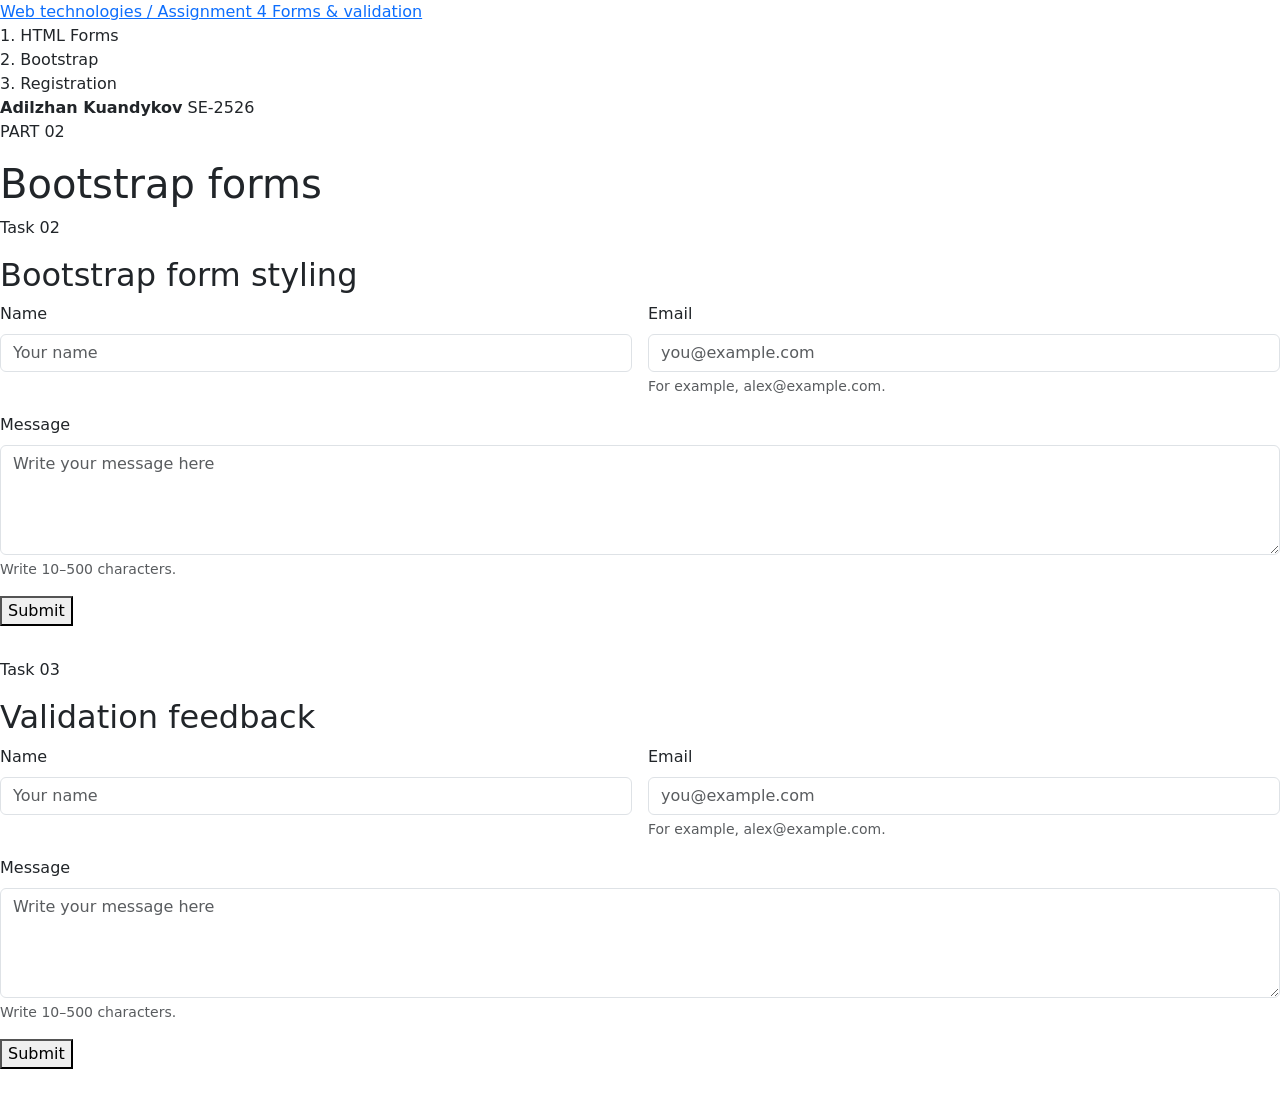
==== bootstrap.html @ af5695f9 "Add responsive registration form" ====
<!DOCTYPE html>
<html lang="en">
<head>
  <meta charset="UTF-8">
  <meta name="viewport" content="width=device-width, initial-scale=1.0">
  <meta name="description" content="Assignment 4: HTML forms, Bootstrap and form validation.">
  <title>Bootstrap forms | Assignment 4</title>
  <link href="https://cdn.jsdelivr.net/npm/bootstrap@5.3.8/dist/css/bootstrap.min.css" rel="stylesheet" integrity="sha384-sRIl4kxILFvY47J16cr9ZwB07vP4J8+LH7qKQnuqkuIAvNWLzeN8tE5YBujZqJLB" crossorigin="anonymous">
  <link rel="stylesheet" href="style.css?v=5">
  <script src="script.js" defer></script>
</head>
<body>
  <header class="site-header">
    <div class="page-width header-inner">
      <a class="project-name" href="index.html">
        <span class="project-caption">Web technologies / Assignment 4</span>
        Forms &amp; validation
      </a>
      <nav class="site-nav" aria-label="Assignment sections">
        <div class="nav-links">
          <a class="nav-link" href="index.html">1. HTML Forms</a>
          <a class="nav-link active" href="bootstrap.html" aria-current="page">2. Bootstrap</a>
          <a class="nav-link" href="registration.html">3. Registration</a>
        </div>
      </nav>
      <div class="student-info">
        <strong>Adilzhan Kuandykov</strong>
        <span>SE-2526</span>
      </div>
    </div>
  </header>
  <main class="page-width">
    <div class="page-heading">
      <div>
        <p class="section-number">PART 02</p>
        <h1>Bootstrap forms</h1>
      </div>
    </div>
    <div class="task-grid">
      <section class="task-card" aria-labelledby="bootstrap-title">
        <div class="task-intro">
          <p class="task-number">Task 02</p>
          <h2 class="task-title" id="bootstrap-title">Bootstrap form styling</h2>
        </div>
        <form id="bootstrap-form" aria-labelledby="bootstrap-title" class="row g-3">
          <div class="col-md-6">
            <label class="form-label" for="bootstrap-name">Name</label>
            <input type="text" id="bootstrap-name" name="name" class="form-control" placeholder="Your name" required minlength="2" maxlength="50" pattern=".*\S.*" autocomplete="name">
          </div>
          <div class="col-md-6">
            <label class="form-label" for="bootstrap-email">Email</label>
            <input type="email" id="bootstrap-email" name="email" class="form-control" placeholder="you@example.com" required maxlength="100" autocomplete="email" aria-describedby="bootstrap-email-help">
            <div class="form-text" id="bootstrap-email-help">For example, alex@example.com.</div>
          </div>
          <div class="col-12">
            <label class="form-label" for="bootstrap-message">Message</label>
            <textarea id="bootstrap-message" name="message" class="form-control" placeholder="Write your message here" required minlength="10" maxlength="500" aria-describedby="bootstrap-message-help" rows="4"></textarea>
            <div class="form-text" id="bootstrap-message-help">Write 10–500 characters.</div>
          </div>
          <div class="col-12 form-actions">
            <button class="button" type="submit">Submit</button>
          </div>
          <p class="col-12 form-status" role="status" aria-live="polite"></p>
        </form>
      </section>
      <section class="task-card" aria-labelledby="feedback-title">
        <div class="task-intro">
          <p class="task-number">Task 03</p>
          <h2 class="task-title" id="feedback-title">Validation feedback</h2>
        </div>
        <form id="feedback-form" aria-labelledby="feedback-title" class="row g-3" novalidate data-feedback>
          <div class="col-md-6">
            <label class="form-label" for="feedback-name">Name</label>
            <input type="text" id="feedback-name" name="name" class="form-control" placeholder="Your name" required minlength="2" maxlength="50" pattern=".*\S.*" autocomplete="name" aria-describedby="feedback-name-error feedback-name-valid">
            <div class="invalid-feedback" id="feedback-name-error">Enter a name with 2–50 characters.</div>
            <div class="valid-feedback" id="feedback-name-valid">Looks good!</div>
          </div>
          <div class="col-md-6">
            <label class="form-label" for="feedback-email">Email</label>
            <input type="email" id="feedback-email" name="email" class="form-control" placeholder="you@example.com" required maxlength="100" autocomplete="email" aria-describedby="feedback-email-help feedback-email-error feedback-email-valid">
            <div class="invalid-feedback" id="feedback-email-error">Enter a valid email address.</div>
            <div class="valid-feedback" id="feedback-email-valid">Looks good!</div>
            <div class="form-text" id="feedback-email-help">For example, alex@example.com.</div>
          </div>
          <div class="col-12">
            <label class="form-label" for="feedback-message">Message</label>
            <textarea id="feedback-message" name="message" class="form-control" placeholder="Write your message here" required minlength="10" maxlength="500" aria-describedby="feedback-message-help feedback-message-error feedback-message-valid" rows="4"></textarea>
            <div class="invalid-feedback" id="feedback-message-error">Write a message with 10–500 characters.</div>
            <div class="valid-feedback" id="feedback-message-valid">Looks good!</div>
            <div class="form-text" id="feedback-message-help">Write 10–500 characters.</div>
          </div>
          <div class="col-12 form-actions">
            <button class="button" type="submit">Submit</button>
          </div>
          <p class="col-12 form-status" role="status" aria-live="polite"></p>
        </form>
      </section>
    </div>
  </main>
</body>
</html>
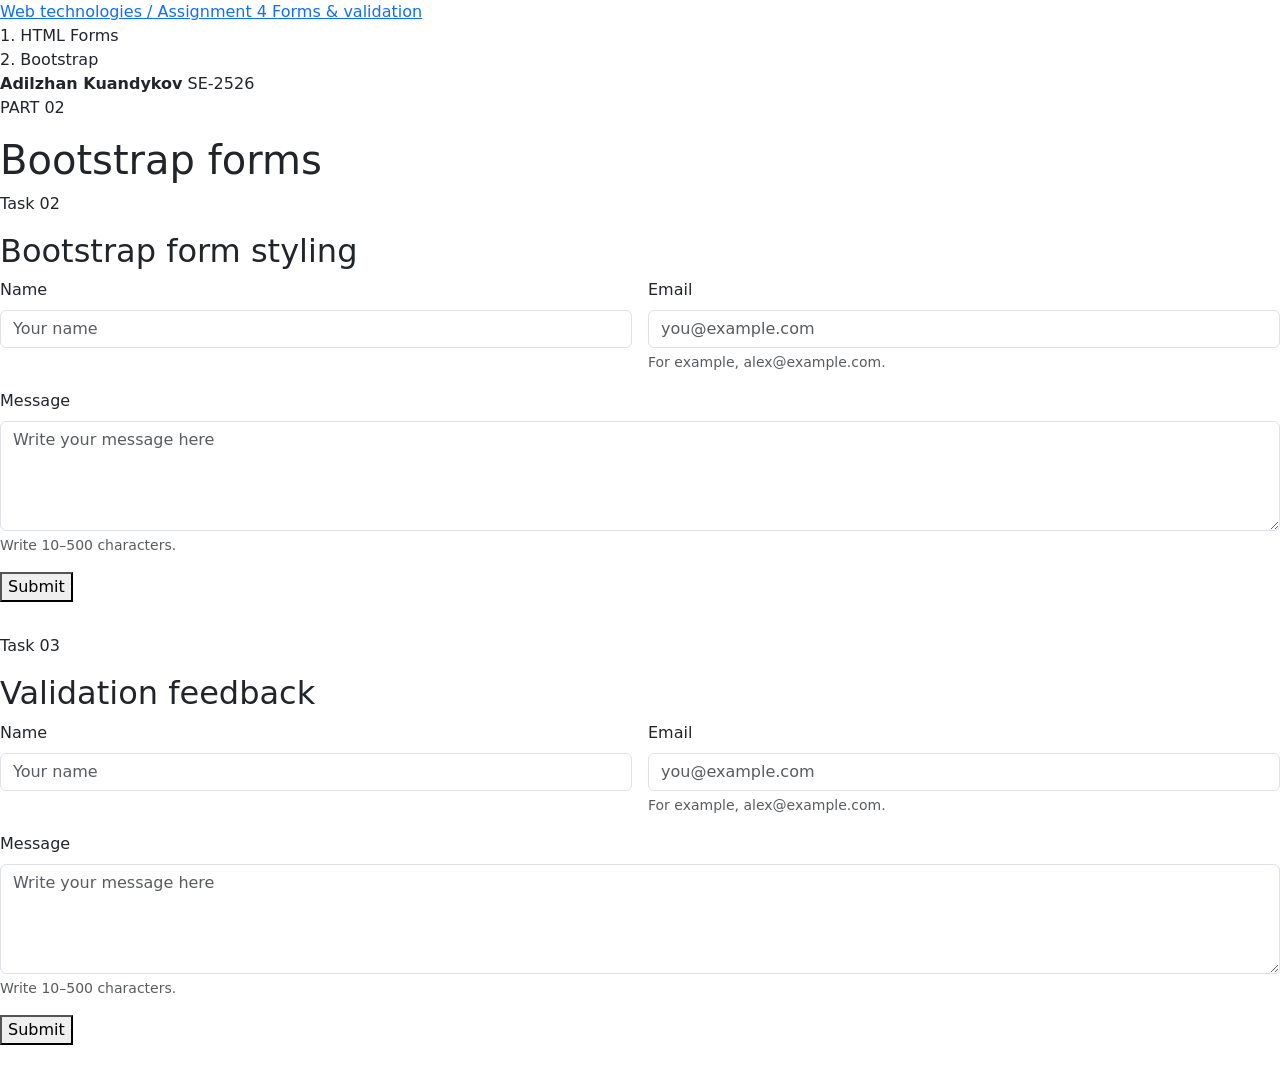
==== commit c71a325d: "Add Bootstrap validation feedback" ====
--- a/bootstrap.html
+++ b/bootstrap.html
@@ -20,7 +20,6 @@
         <div class="nav-links">
           <a class="nav-link" href="index.html">1. HTML Forms</a>
           <a class="nav-link active" href="bootstrap.html" aria-current="page">2. Bootstrap</a>
-          <a class="nav-link" href="registration.html">3. Registration</a>
         </div>
       </nav>
       <div class="student-info">
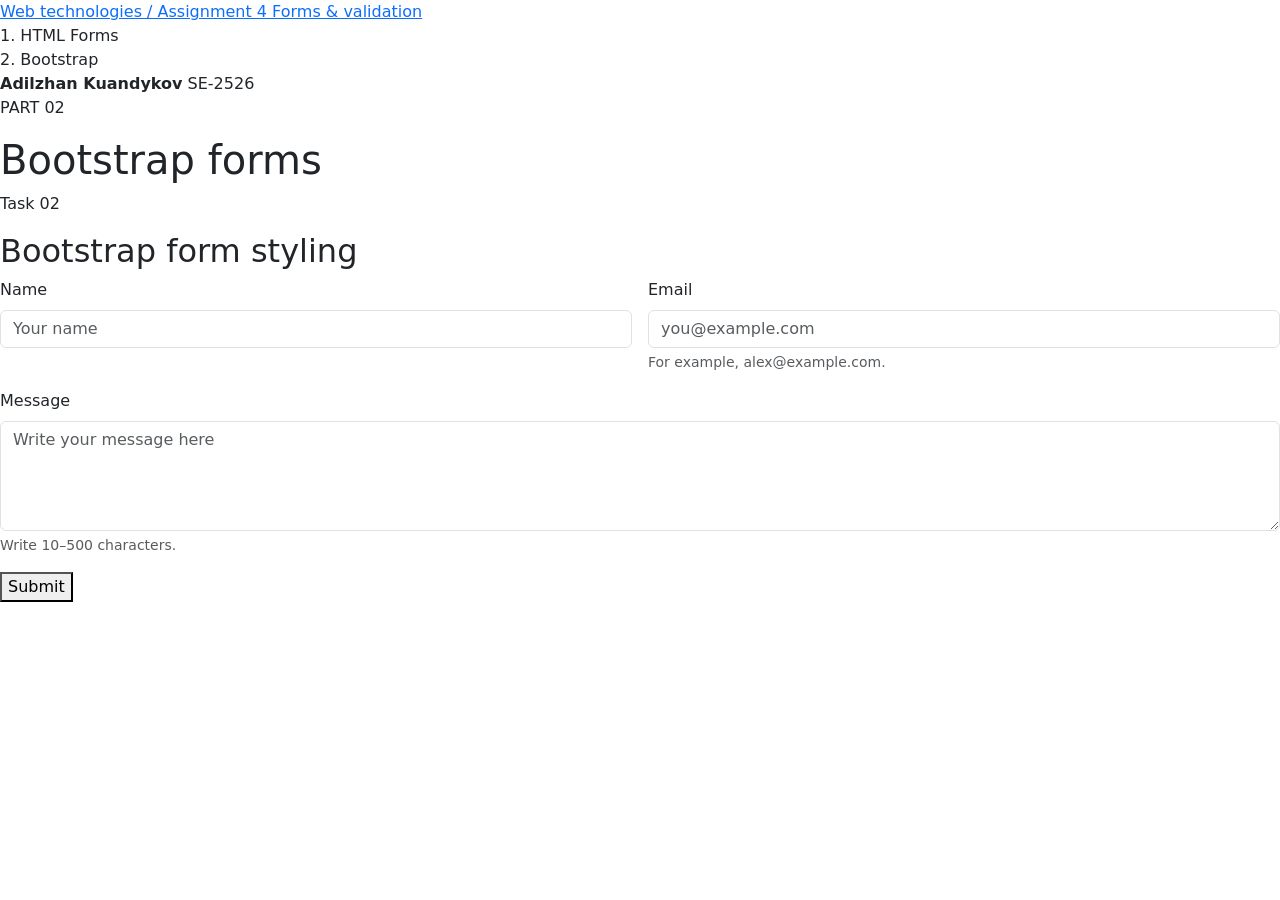
==== commit 6489b79c: "Add responsive Bootstrap contact form" ====
--- a/bootstrap.html
+++ b/bootstrap.html
@@ -62,38 +62,6 @@
           <p class="col-12 form-status" role="status" aria-live="polite"></p>
         </form>
       </section>
-      <section class="task-card" aria-labelledby="feedback-title">
-        <div class="task-intro">
-          <p class="task-number">Task 03</p>
-          <h2 class="task-title" id="feedback-title">Validation feedback</h2>
-        </div>
-        <form id="feedback-form" aria-labelledby="feedback-title" class="row g-3" novalidate data-feedback>
-          <div class="col-md-6">
-            <label class="form-label" for="feedback-name">Name</label>
-            <input type="text" id="feedback-name" name="name" class="form-control" placeholder="Your name" required minlength="2" maxlength="50" pattern=".*\S.*" autocomplete="name" aria-describedby="feedback-name-error feedback-name-valid">
-            <div class="invalid-feedback" id="feedback-name-error">Enter a name with 2–50 characters.</div>
-            <div class="valid-feedback" id="feedback-name-valid">Looks good!</div>
-          </div>
-          <div class="col-md-6">
-            <label class="form-label" for="feedback-email">Email</label>
-            <input type="email" id="feedback-email" name="email" class="form-control" placeholder="you@example.com" required maxlength="100" autocomplete="email" aria-describedby="feedback-email-help feedback-email-error feedback-email-valid">
-            <div class="invalid-feedback" id="feedback-email-error">Enter a valid email address.</div>
-            <div class="valid-feedback" id="feedback-email-valid">Looks good!</div>
-            <div class="form-text" id="feedback-email-help">For example, alex@example.com.</div>
-          </div>
-          <div class="col-12">
-            <label class="form-label" for="feedback-message">Message</label>
-            <textarea id="feedback-message" name="message" class="form-control" placeholder="Write your message here" required minlength="10" maxlength="500" aria-describedby="feedback-message-help feedback-message-error feedback-message-valid" rows="4"></textarea>
-            <div class="invalid-feedback" id="feedback-message-error">Write a message with 10–500 characters.</div>
-            <div class="valid-feedback" id="feedback-message-valid">Looks good!</div>
-            <div class="form-text" id="feedback-message-help">Write 10–500 characters.</div>
-          </div>
-          <div class="col-12 form-actions">
-            <button class="button" type="submit">Submit</button>
-          </div>
-          <p class="col-12 form-status" role="status" aria-live="polite"></p>
-        </form>
-      </section>
     </div>
   </main>
 </body>
